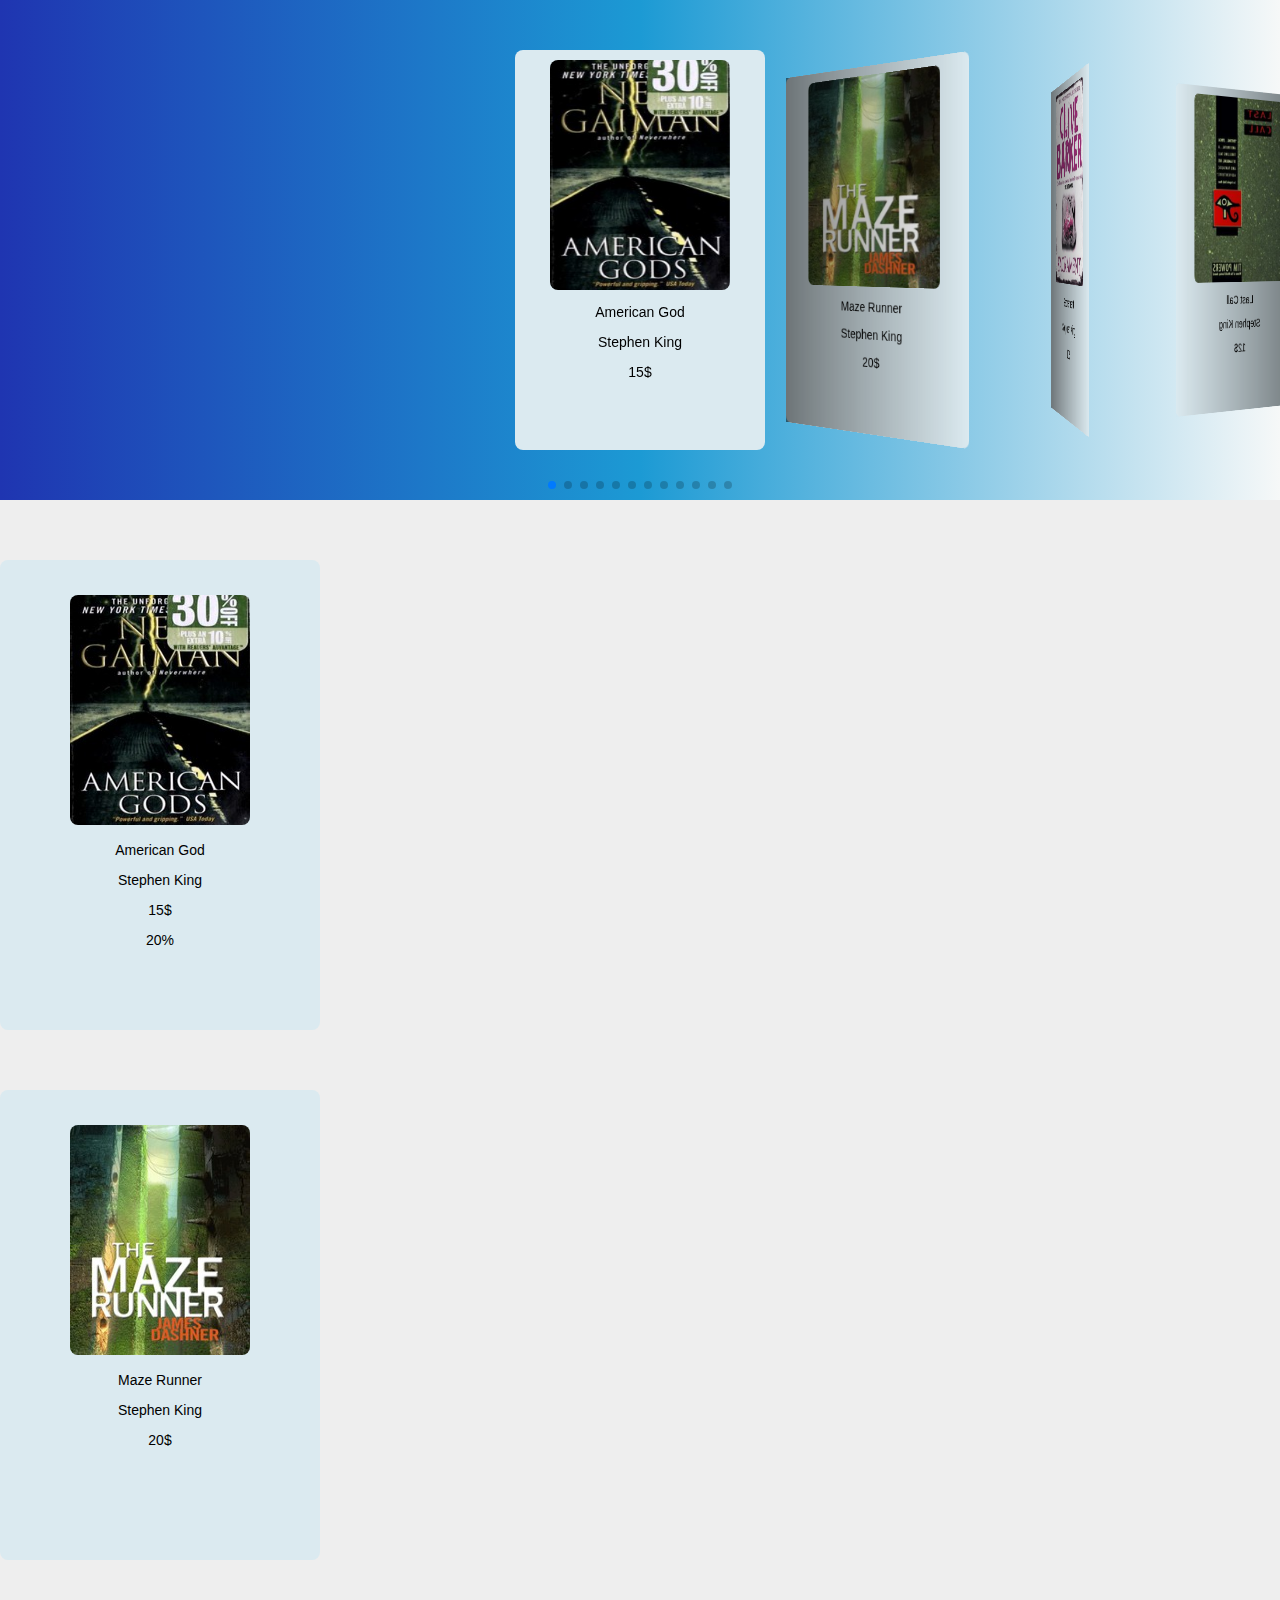
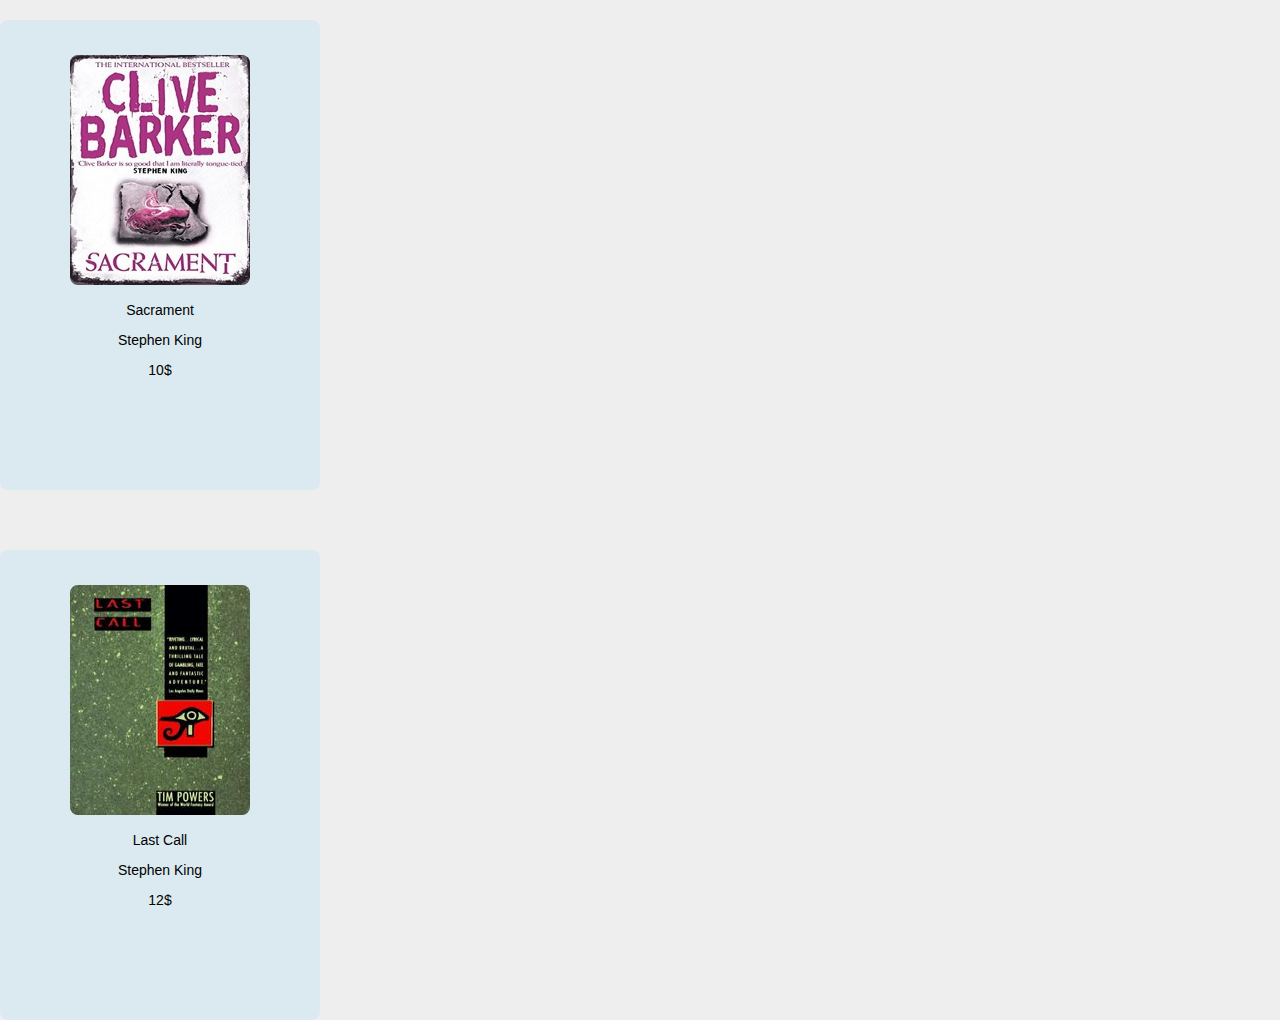
==== slider.html @ 7bf2f7f7 "footer ready" ====
<!DOCTYPE html>
<html lang="en">

<head>
  <meta charset="utf-8" />
  <title>Swiper demo</title>
  <meta name="viewport" content="width=device-width, initial-scale=1, minimum-scale=1, maximum-scale=1" />
  <!-- Link Swiper's CSS -->
  <link rel="stylesheet" href="https://cdn.jsdelivr.net/npm/swiper@11/swiper-bundle.min.css" />

  <!-- Demo styles -->
  <style>
    html,
    body {
      position: relative;
      height: 100%;
    }

    body {
      background: #eee;
      font-family: Helvetica Neue, Helvetica, Arial, sans-serif;
      font-size: 14px;
      color: #000;
      margin: 0;
      padding: 0;
    }

    .swiper {
      width: 100%;
      padding-top: 50px;
      padding-bottom: 50px;
      background: linear-gradient(to right, rgb(31, 53, 177), rgb(28, 154, 212),rgb(246, 248, 248));
    }

    .swiper-slide {
      background-color: rgb(219, 234, 240);
      width: 250px;
      height: 400px;
      text-align: center;
      border-radius: 8px;
    }
    .slider-container .slide-card {
    width: 250px;
    height: 400px;
    background-color: rgb(219, 234, 240);
    border-radius: 8px;
    margin-top: 60px;
    position: relative;
    padding: 35px;
    text-align: center;

}

    .swiper-slide img {
      display: block;
      width: 180px;
      width: 180px;
      height: 230px;
      border-radius: 8px;
      margin-left: 35px;
      margin-top: 10px;
    }
    
.slider-container .slide-card img {
    width: 180px;
    height: 230px;
    border-radius: 8px;

  
}
  </style>
</head>

<body>
  <!-- Swiper -->
  <div class="swiper mySwiper">
    <div class="swiper-wrapper">
      <div class="swiper-slide">
        <img src="images/american.jpg"/>
        <div>
          <p>American God</p>
          <p>Stephen King</p>
          <p>15$</p>
      </div>
      </div>
      <div class="swiper-slide">
        <img src="images/mazerunner.jpg" />
        <div>
          <p>Maze Runner</p>
          <p>Stephen King</p>
          <p>20$</p>
      </div>
      </div>
      <div class="swiper-slide">
        <img src="images/sacrament.jpg" />
        <div>
          <p>Sacrament</p>
          <p>Stephen King</p>
          <p>10$</p>
      </div>
      </div>
      <div class="swiper-slide">
        <img src="images/lastcall.jpg" />
        <div>
          <p>Last Call</p>
          <p>Stephen King</p>
          <p>12$</p>
      </div>
      </div>
      <div class="swiper-slide">
        <img src="images/american.jpg"/>
        <div>
          <p>American God</p>
          <p>Stephen King</p>
          <p>15$</p>
      </div>
      </div>
      <div class="swiper-slide">
        <img src="images/mazerunner.jpg" />
        <div>
          <p>Maze Runner</p>
          <p>Stephen King</p>
          <p>20$</p>
      </div>
      </div>
      <div class="swiper-slide">
        <img src="images/sacrament.jpg" />
        <div>
          <p>Sacrament</p>
          <p>Stephen King</p>
          <p>10$</p>
      </div>
      </div>
      <div class="swiper-slide">
        <img src="images/lastcall.jpg" />
        <div>
          <p>Last Call</p>
          <p>Stephen King</p>
          <p>12$</p>
      </div>
      </div>
      <div class="swiper-slide">
        <img src="images/american.jpg"/>
        <div>
          <p>American God</p>
          <p>Stephen King</p>
          <p>15$</p>
      </div>
      </div>
      <div class="swiper-slide">
        <img src="images/mazerunner.jpg" />
        <div>
          <p>Maze Runner</p>
          <p>Stephen King</p>
          <p>20$</p>
      </div>
      </div>
      <div class="swiper-slide">
        <img src="images/sacrament.jpg" />
        <div>
          <p>Sacrament</p>
          <p>Stephen King</p>
          <p>10$</p>
      </div>
      </div>
      <div class="swiper-slide">
        <img src="images/lastcall.jpg" />
        <div>
          <p>Last Call</p>
          <p>Stephen King</p>
          <p>12$</p>
      </div>
      </div>
      
    </div>
    <div class="swiper-pagination"></div>
  </div>





  <div class="slider-container">
 
    <div class="slide-card">
        <img src="images/american.jpg">
        <div>
            <p>American God</p>
            <p>Stephen King</p>
            <p>15$</p>
        </div>
        <div id="discount">20%</div>
    </div>
    <div class="slide-card">
        <img src="images/mazerunner.jpg">
        <div>
            <p>Maze Runner</p>
            <p>Stephen King</p>
            <p>20$</p>
        </div>
    </div>
    <div class="slide-card">
        <img src="images/sacrament.jpg">
        <div>
            <p>Sacrament</p>
            <p>Stephen King</p>
            <p>10$</p>
        </div>
    </div>
    <div class="slide-card">
        <img src="images/lastcall.jpg">
        <div>
            <p>Last Call</p>
            <p>Stephen King</p>
            <p>12$</p>
        </div>
    </div>

</div>

  <!-- Swiper JS -->
  <script src="https://cdn.jsdelivr.net/npm/swiper@11/swiper-bundle.min.js"></script>

  <!-- Initialize Swiper -->
  <script>
    var swiper = new Swiper(".mySwiper", {
      effect: "coverflow",
      grabCursor: true,
      centeredSlides: true,
      slidesPerView: "auto",
      coverflowEffect: {
        rotate: 50,
        stretch: 0,
        depth: 100,
        modifier: 1,
        slideShadows: true,
      },
      pagination: {
        el: ".swiper-pagination",
      },
    });
  </script>
</body>

</html>
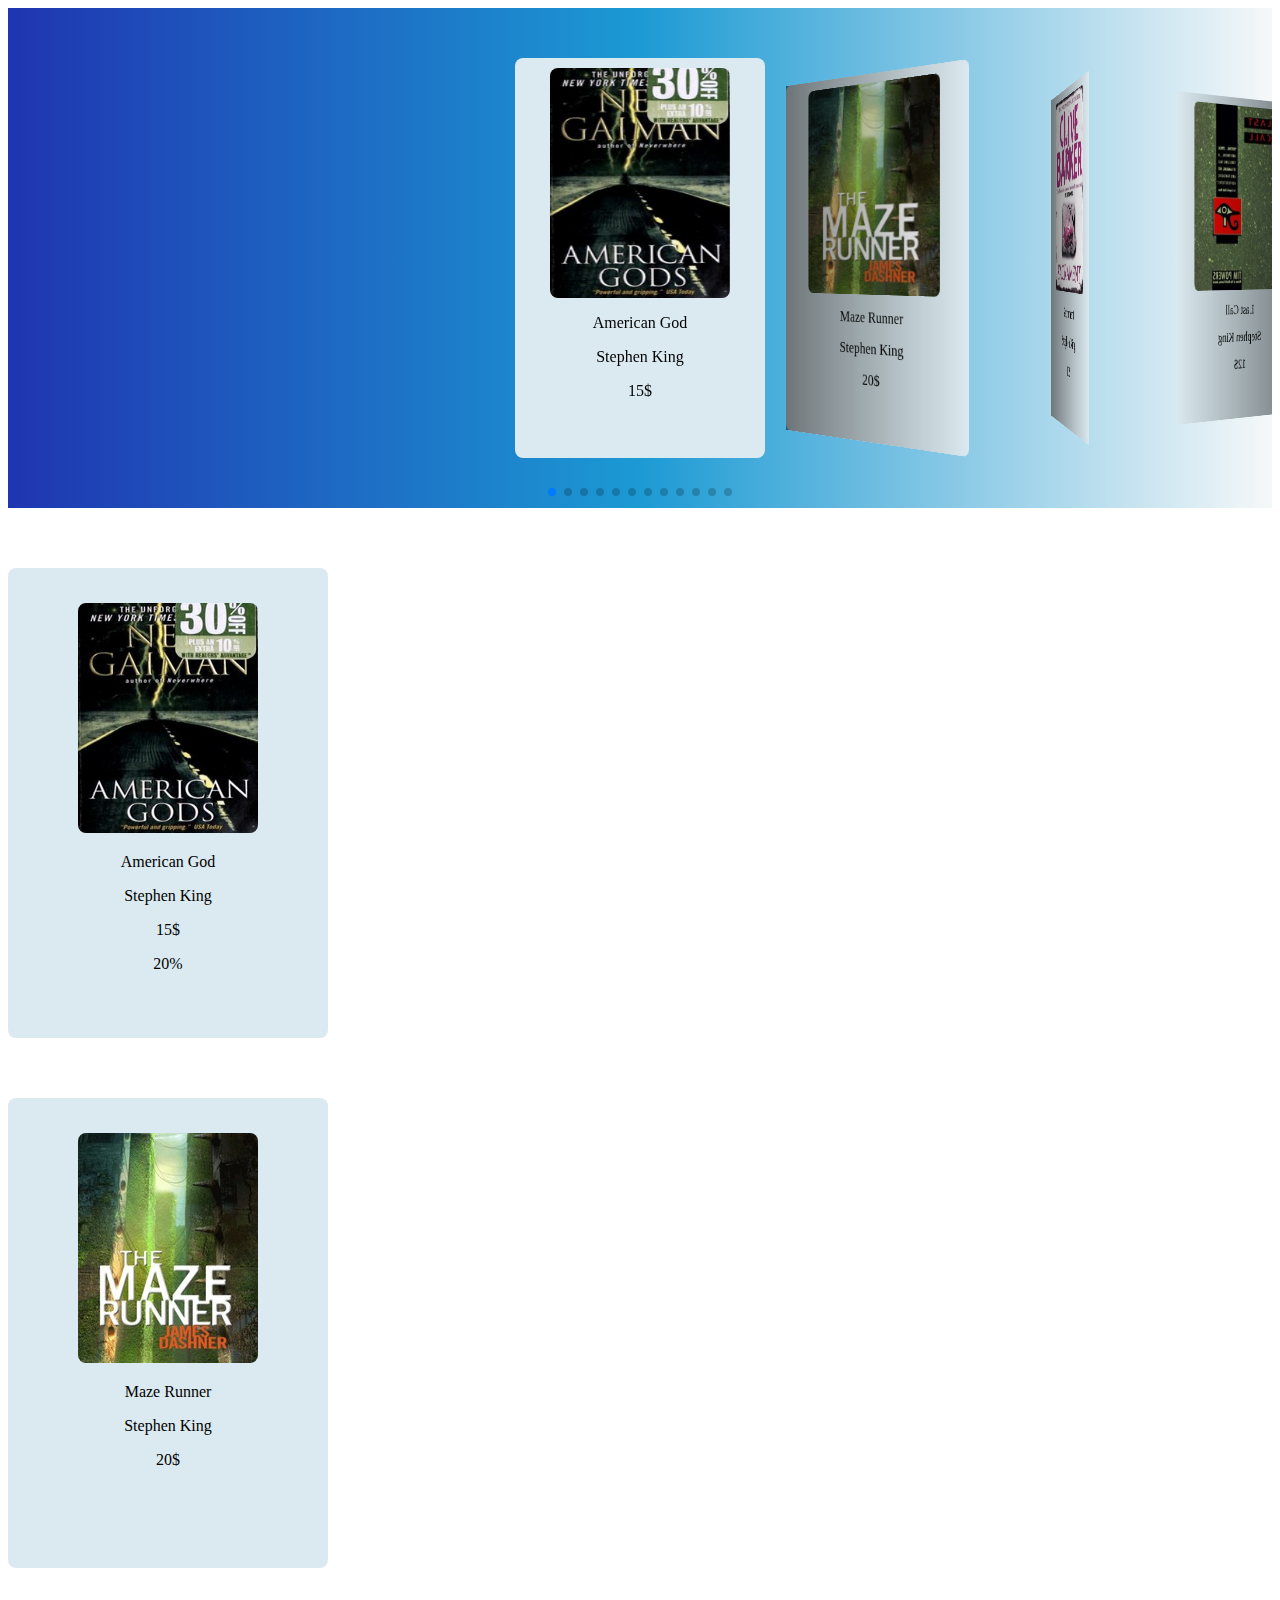
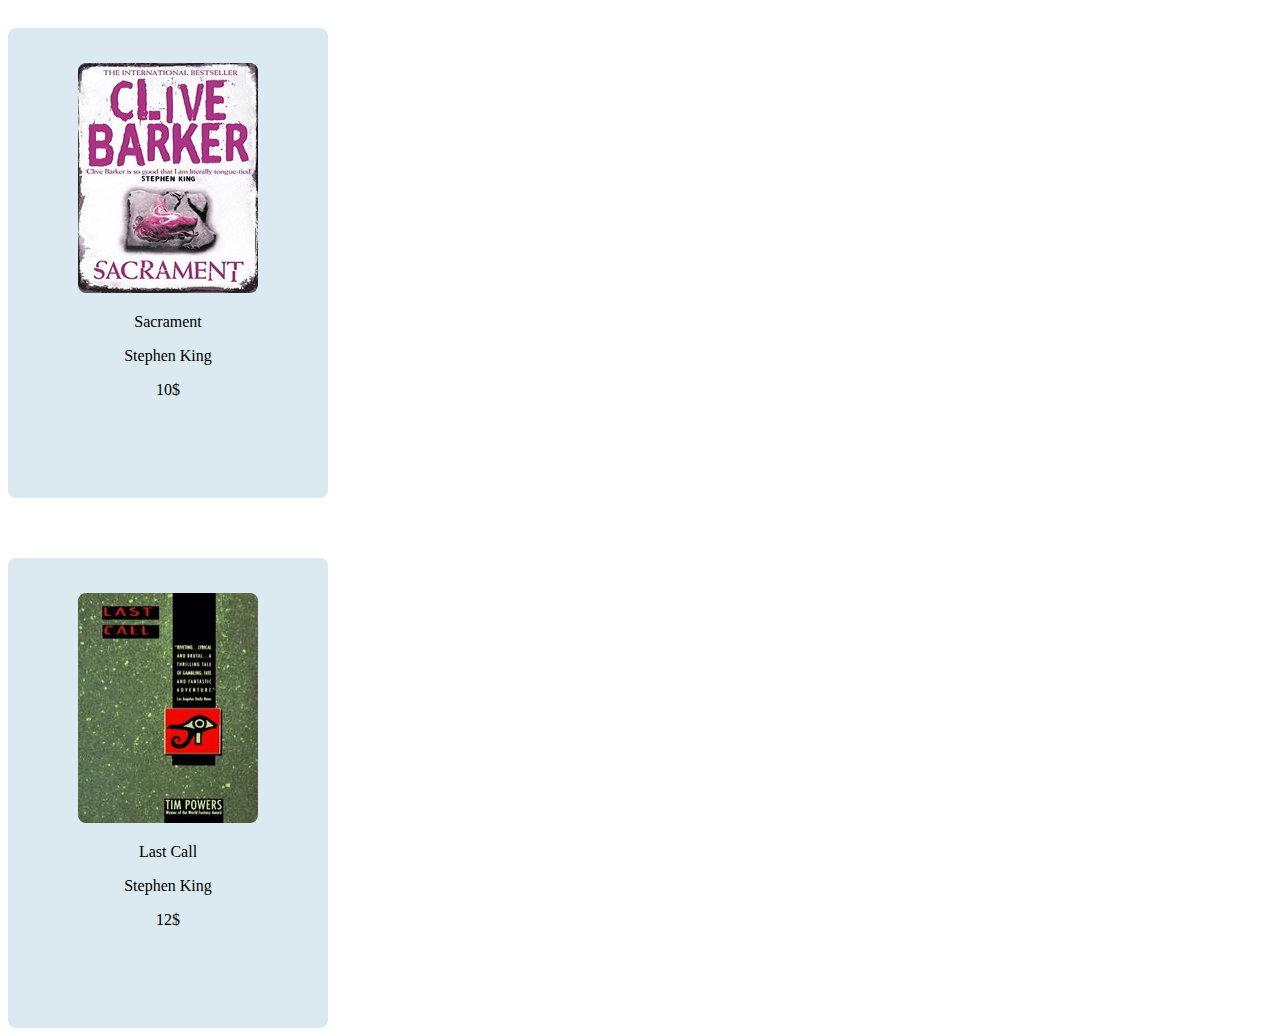
==== commit a95e1ede: "slider ready" ====
--- a/slider.html
+++ b/slider.html
@@ -10,21 +10,7 @@
 
   <!-- Demo styles -->
   <style>
-    html,
-    body {
-      position: relative;
-      height: 100%;
-    }
-
-    body {
-      background: #eee;
-      font-family: Helvetica Neue, Helvetica, Arial, sans-serif;
-      font-size: 14px;
-      color: #000;
-      margin: 0;
-      padding: 0;
-    }
-
+ 
     .swiper {
       width: 100%;
       padding-top: 50px;
